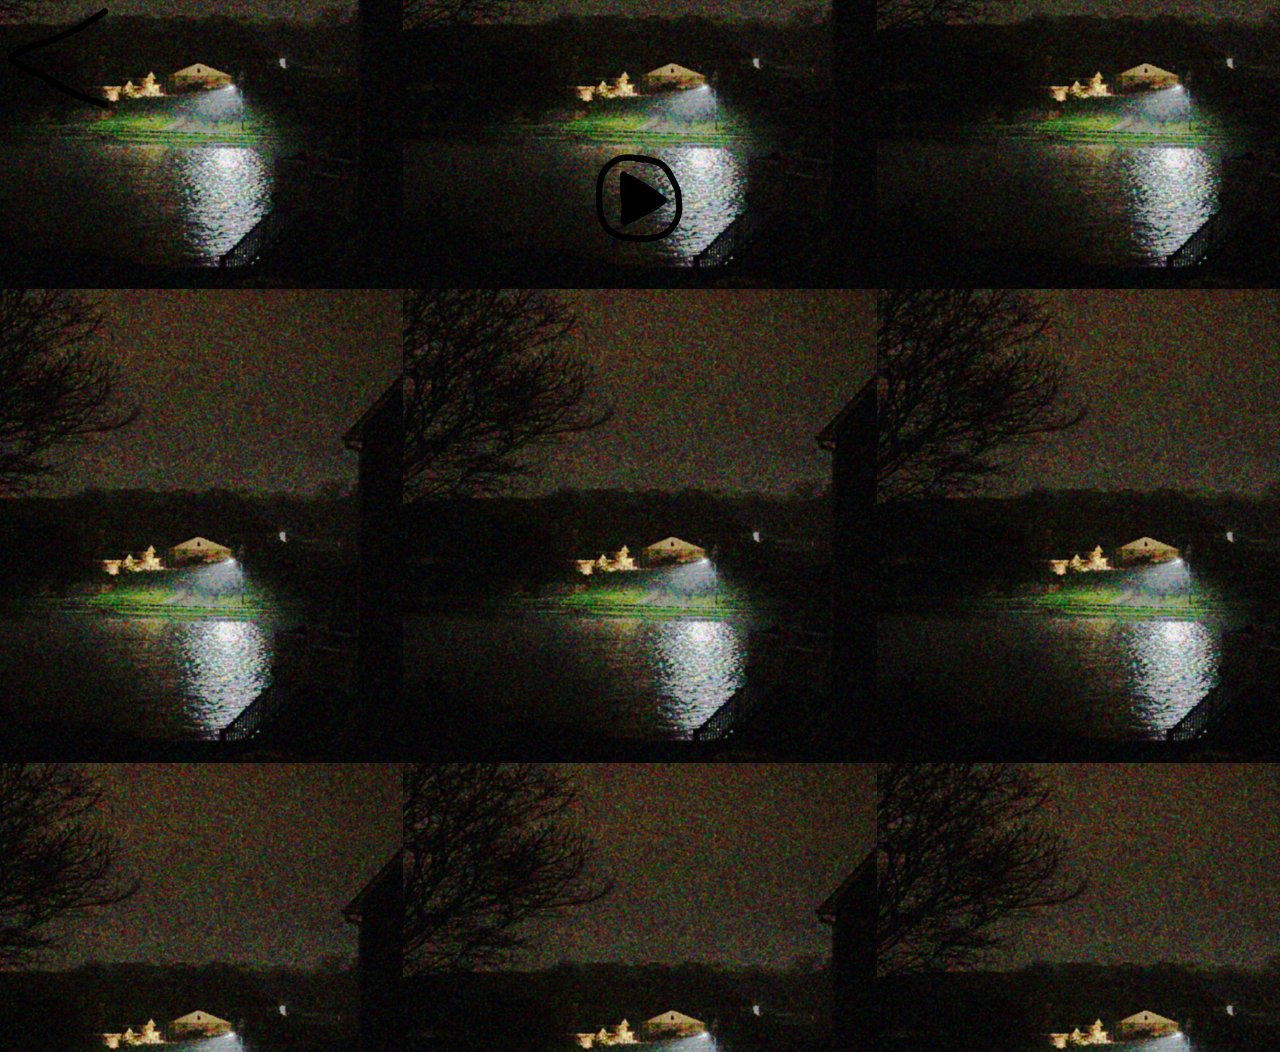
==== pages/follansbee.html @ 5a6200aa "added follansbee page" ====
<!DOCTYPE html>
<html lang="en">
<head>
    <meta charset="UTF-8">
    <meta name="viewport" content="width=device-width, initial-scale=1.0">
    <title>follansbee</title>
    <link rel="stylesheet" href="../style.css">
</head>
<body class="follansbee">
    <div class="header">
        <a href="../index.html"><img src="../sources/pictures/backButton.png" alt="backButton" class = backButton></a>
    </div>
    <div class="container">
        <a href="../sources/music/follansbee.mp3"><img src="../sources/pictures/playButton.png" alt="playButton" class = playButton></a>
    </div>
</body>
</html>
---- style.css ----
body {
    background-image: url(sources/pictures/backgroundtilepng.png);
    background-repeat: repeat;
    background-size: 37%;
    background-position: center;
    background-color: #000000;
    font-family: 'Times New Roman', Times, serif;
}

.howthevalleyrolls {
    background-image: url(sources/pictures/howthevalleyrollsbackground.png);
    background-repeat: repeat;
    background-size: 37%;
    background-position: center;
    background-color: #000000;
    font-family: 'Times New Roman', Times, serif;
}

.container {
    
    display: flex;
    align-items: center;
    height: 100vh;
    color: white;
    flex-direction: column;
}

.header {
    display: flex;
    justify-content: left;
    align-items: left;
    margin-bottom: 2rem;
}

.tracklist {
    display: flex;
    justify-content: center;
    align-items: center;
    gap: 2rem;
}

.list{
    list-style: none;
}

.albumart {
    width: 300px;
    height: 300px;
    object-fit: cover;
    border-radius: 10px;
    box-shadow: 0 0 10px 0 rgba(0, 0, 0, 0.5);
    transition: all 0.3s ease;
}

.albumart:hover {
    transform: scale(1.05);
    box-shadow: 0 0 20px 0 rgba(0, 0, 0, 0.8);
}

.pageart {
    width: 500px;
    height: 500px;
    object-fit: cover;
    border-radius: 10px;
    box-shadow: 0 0 10px 0 rgba(0, 0, 0, 0.5);
}

.playButton {
    width: 100px;
    height: 100px;
    object-fit: cover;
    cursor: pointer;
    transition: all 0.3s ease;
}

.backButton {
    width: 100px;
    height: 100px;
    object-fit: cover;
    cursor: pointer;

}   

.poem {
    width: 700px;
    height: 700px;
    object-fit: cover;
    border-radius: 10px;
    box-shadow: 0 0 10px 0 rgba(0, 0, 0, 0.5);
}
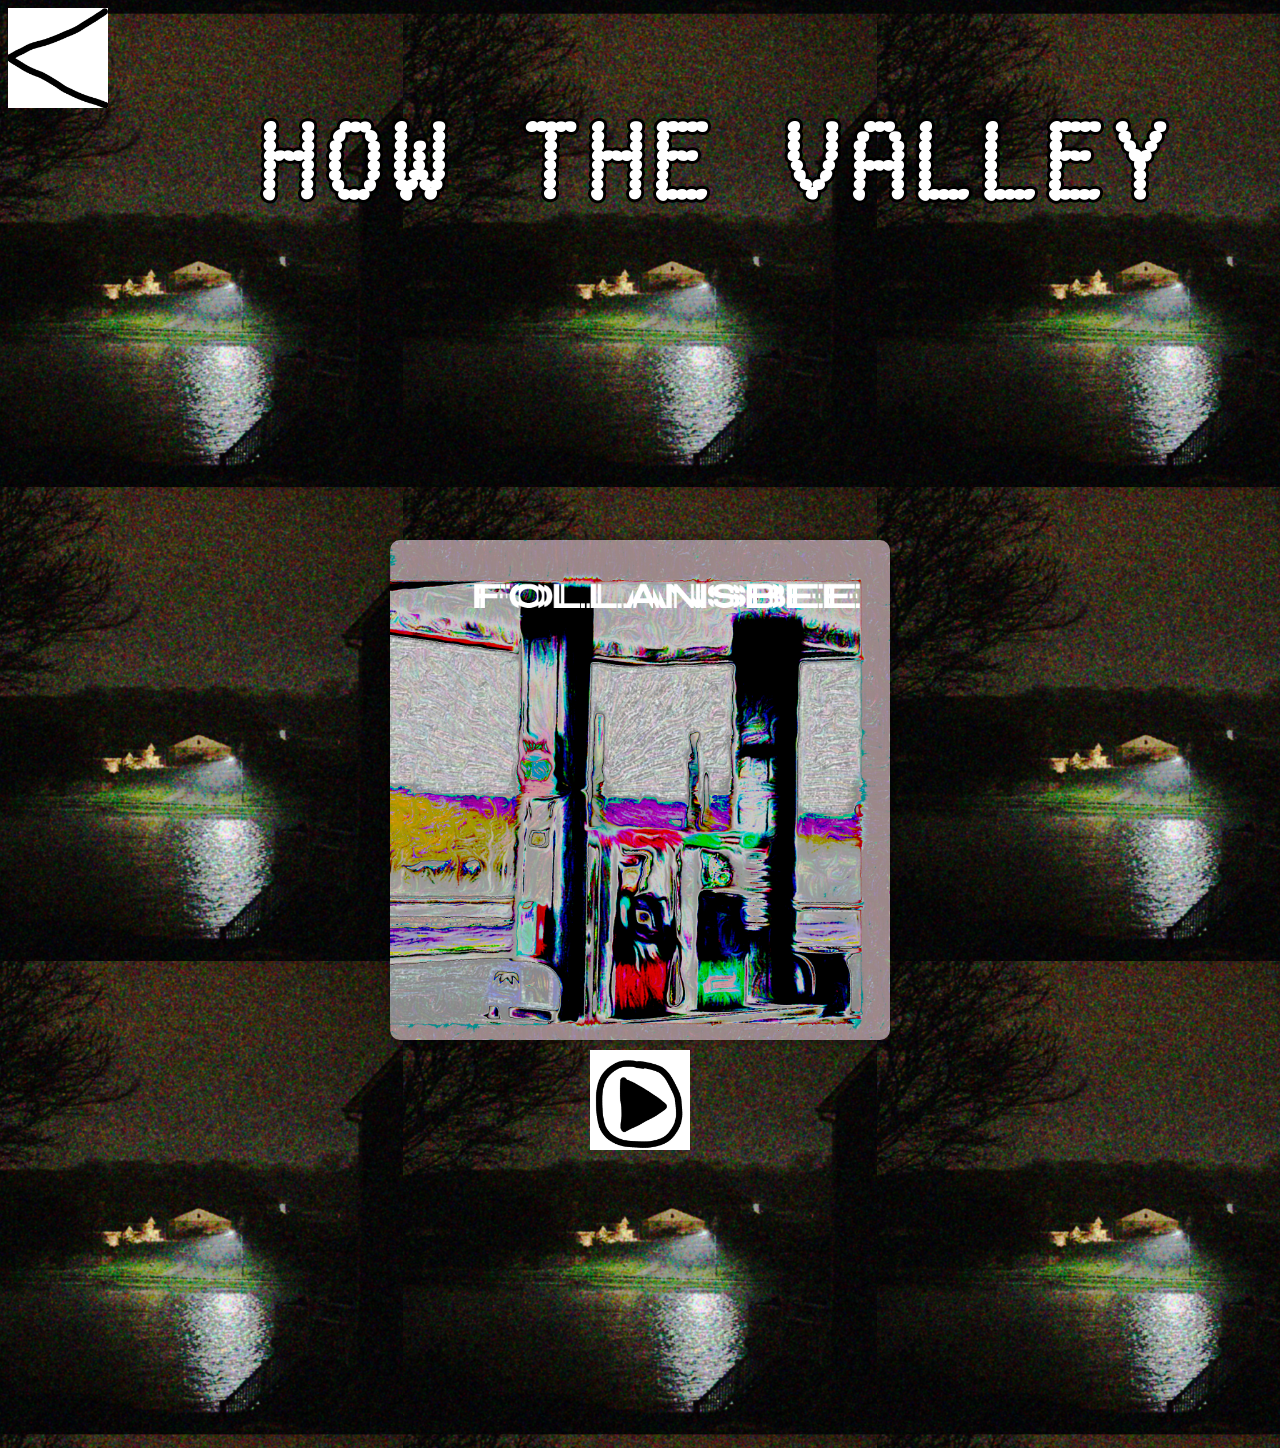
==== commit fe574ae7: "finished it!" ====
--- a/pages/follansbee.html
+++ b/pages/follansbee.html
@@ -6,11 +6,13 @@
     <title>follansbee</title>
     <link rel="stylesheet" href="../style.css">
 </head>
-<body class="follansbee">
+<body>
     <div class="header">
         <a href="../index.html"><img src="../sources/pictures/backButton.png" alt="backButton" class = backButton></a>
+        <img src="../sources/pictures/logo.png" alt="logo" class="logo">
     </div>
     <div class="container">
+        <img src="../sources/pictures/follansbee.png" alt="follansbee" class = pageart>
         <a href="../sources/music/follansbee.mp3"><img src="../sources/pictures/playButton.png" alt="playButton" class = playButton></a>
     </div>
 </body>
--- a/style.css
+++ b/style.css
@@ -1,14 +1,5 @@
 body {
     background-image: url(sources/pictures/backgroundtilepng.png);
-    background-repeat: repeat;
-    background-size: 37%;
-    background-position: center;
-    background-color: #000000;
-    font-family: 'Times New Roman', Times, serif;
-}
-
-.howthevalleyrolls {
-    background-image: url(sources/pictures/howthevalleyrollsbackground.png);
     background-repeat: repeat;
     background-size: 37%;
     background-position: center;
@@ -32,6 +23,12 @@
     margin-bottom: 2rem;
 }
 
+.header img {
+    display: block;
+    margin: 0 auto;
+    object-fit: contain;
+}
+
 .tracklist {
     display: flex;
     justify-content: center;
@@ -41,11 +38,14 @@
 
 .list{
     list-style: none;
+    padding: 0;
+    margin: 0;
 }
 
 .albumart {
-    width: 300px;
-    height: 300px;
+    width: 60%;
+    display: block;
+    margin: 0 auto;
     object-fit: cover;
     border-radius: 10px;
     box-shadow: 0 0 10px 0 rgba(0, 0, 0, 0.5);
@@ -71,6 +71,7 @@
     object-fit: cover;
     cursor: pointer;
     transition: all 0.3s ease;
+    padding: 10px;
 }
 
 .backButton {
